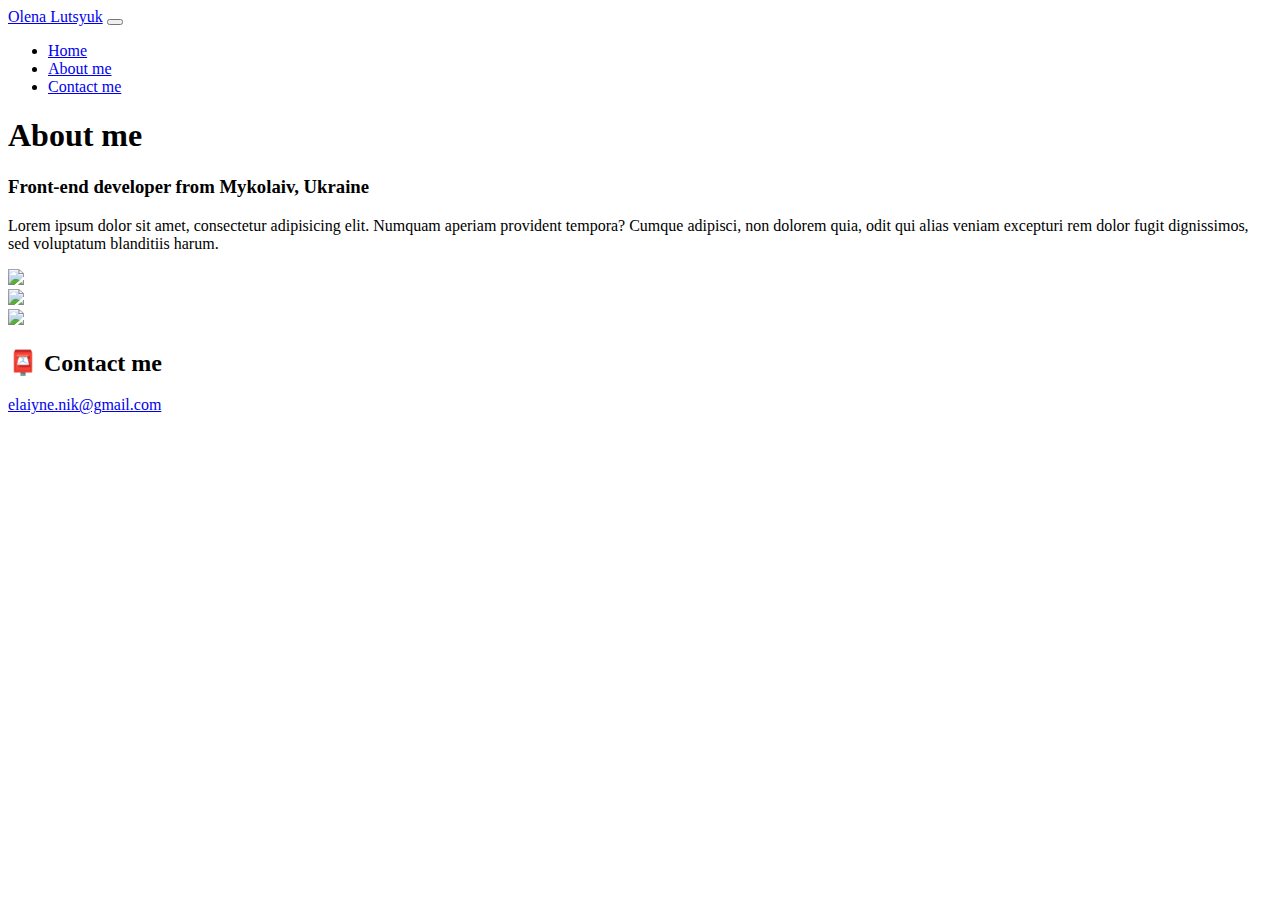
==== about.html @ e8b32b33 "Added basic structure of the website" ====
<!DOCTYPE html>
<html lang="en">
  <head>
    <meta charset="UTF-8" />
    <meta http-equiv="X-UA-Compatible" content="IE=edge" />
    <meta name="viewport" content="width=device-width, initial-scale=1.0" />
    <link
      href="https://cdn.jsdelivr.net/npm/bootstrap@5.1.3/dist/css/bootstrap.min.css"
      rel="stylesheet"
      integrity="sha384-1BmE4kWBq78iYhFldvKuhfTAU6auU8tT94WrHftjDbrCEXSU1oBoqyl2QvZ6jIW3"
      crossorigin="anonymous"
    />
    <script
      src="https://cdn.jsdelivr.net/npm/bootstrap@5.1.3/dist/js/bootstrap.bundle.min.js"
      integrity="sha384-ka7Sk0Gln4gmtz2MlQnikT1wXgYsOg+OMhuP+IlRH9sENBO0LRn5q+8nbTov4+1p"
      crossorigin="anonymous"
    ></script>
    <link rel="stylesheet" href="style.css" />
    <title>About Olena Lutsyuk</title>
  </head>
  <body>
    <nav class="navbar navbar-expand-lg navbar-light bg-light fixed-top">
      <div class="container-fluid">
        <a class="navbar-brand" href="index.html">Olena Lutsyuk</a>
        <button
          class="navbar-toggler"
          type="button"
          data-bs-toggle="collapse"
          data-bs-target="#navbarNav"
          aria-controls="navbarNav"
          aria-expanded="false"
          aria-label="Toggle navigation"
        >
          <span class="navbar-toggler-icon"></span>
        </button>
        <div class="collapse navbar-collapse" id="navbarNav">
          <ul class="navbar-nav">
            <li class="nav-item">
              <a class="nav-link" aria-current="page" href="index.htm l"
                >Home</a
              >
            </li>
            <li class="nav-item">
              <a class="nav-link active" href="about.html">About me</a>
            </li>
            <li class="nav-item">
              <a class="nav-link" href="about.html#contact">Contact me</a>
            </li>
          </ul>
        </div>
      </div>
    </nav>
    <h1>About me</h1>
    <h3>Front-end developer from Mykolaiv, Ukraine</h3>
    <div class="about-paragraphs">
      <p>
        Lorem ipsum dolor sit amet, consectetur adipisicing elit. Numquam
        aperiam provident tempora? Cumque adipisci, non dolorem quia, odit qui
        alias veniam excepturi rem dolor fugit dignissimos, sed voluptatum
        blanditiis harum.
      </p>
    </div>
    <div class="container">
      <div class="row">
        <div class="col-sm-4">
          <img
            src="images/yoga.png"
            class="img-fluid shadow p-2 mb-5 bg-body rounded border border-light"
          />
        </div>
        <div class="col-sm-4">
          <img
            src="images/weather.png"
            class="img-fluid shadow p-2 mb-5 bg-body rounded border border-light"
          />
        </div>
        <div class="col-sm-4">
          <img
            src="images/yogurt.png"
            class="img-fluid shadow p-2 mb-5 bg-body rounded border border-light"
          />
        </div>
      </div>
    </div>
    <div id="contact">
      <h2>📮 Contact me</h2>
      <a href="mailto:[email]" class="email-link">elaiyne.nik@gmail.com</a>
    </div>
  </body>
</html>
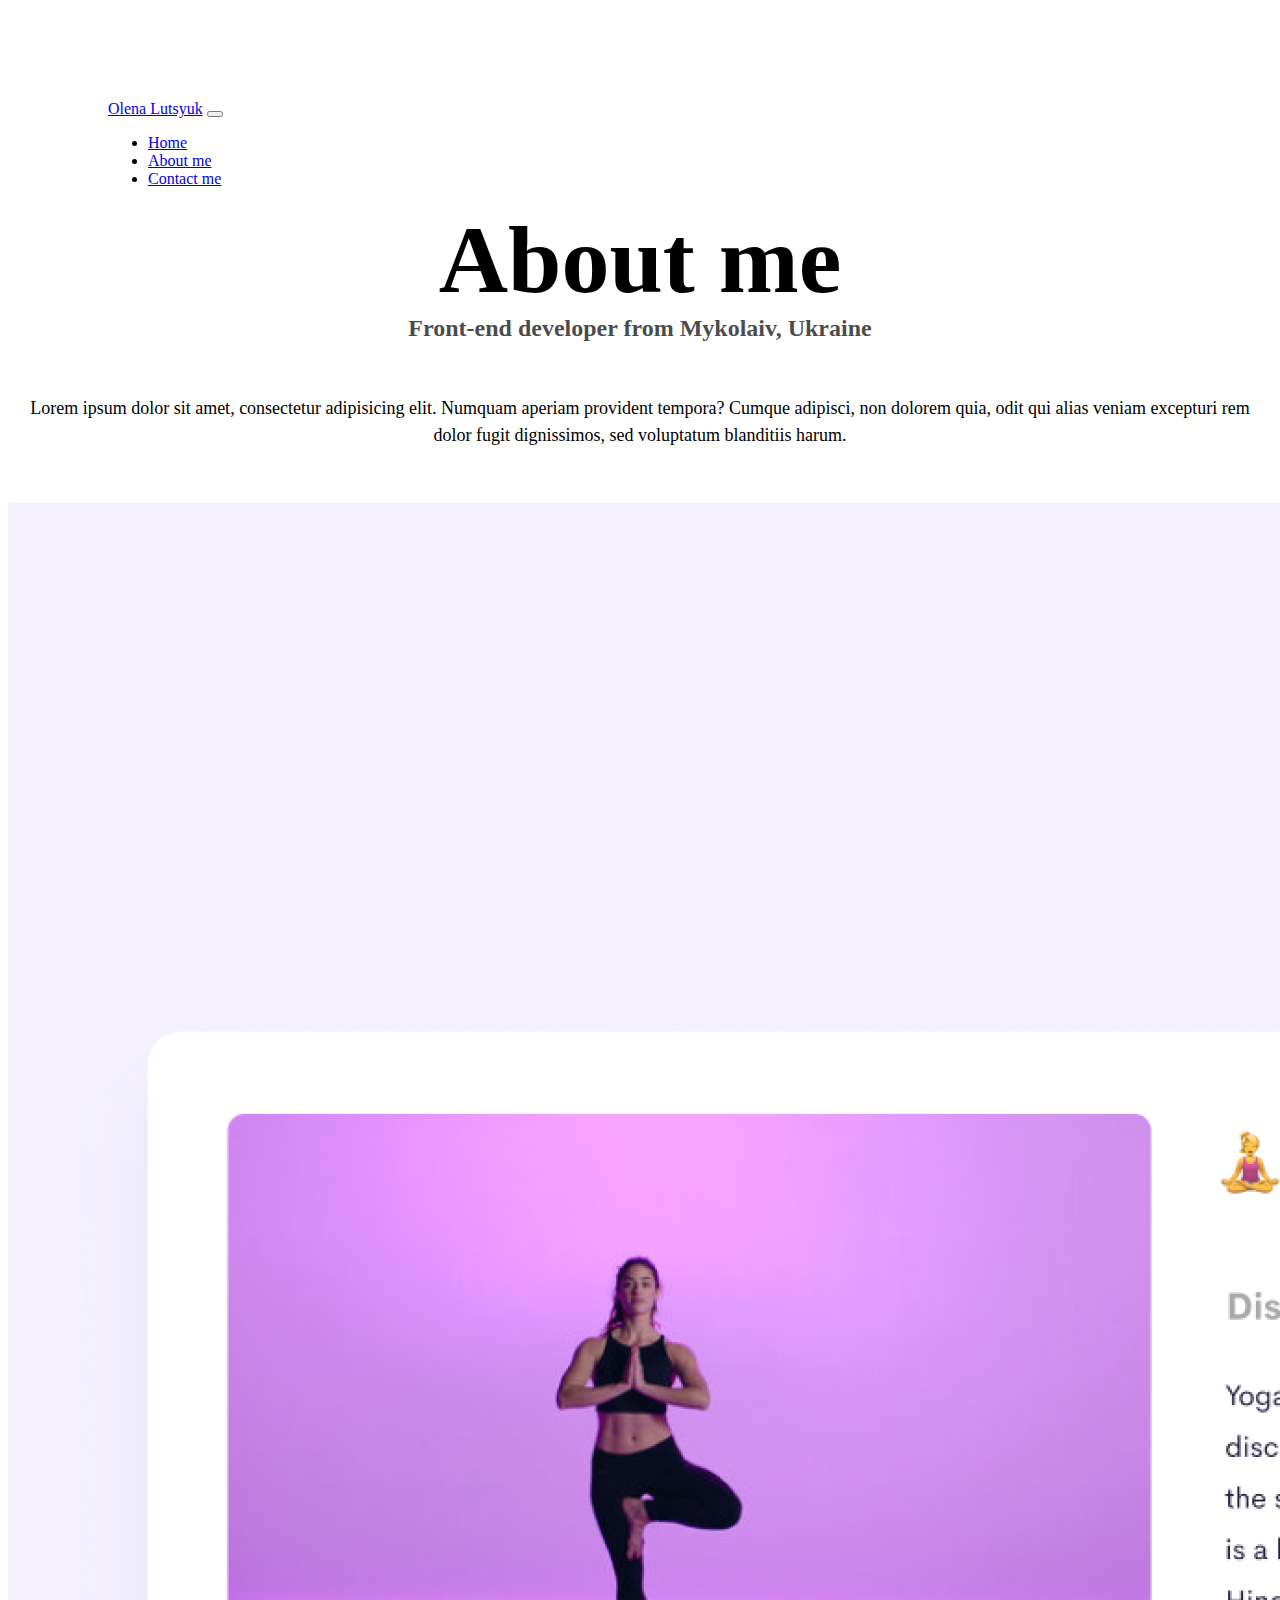
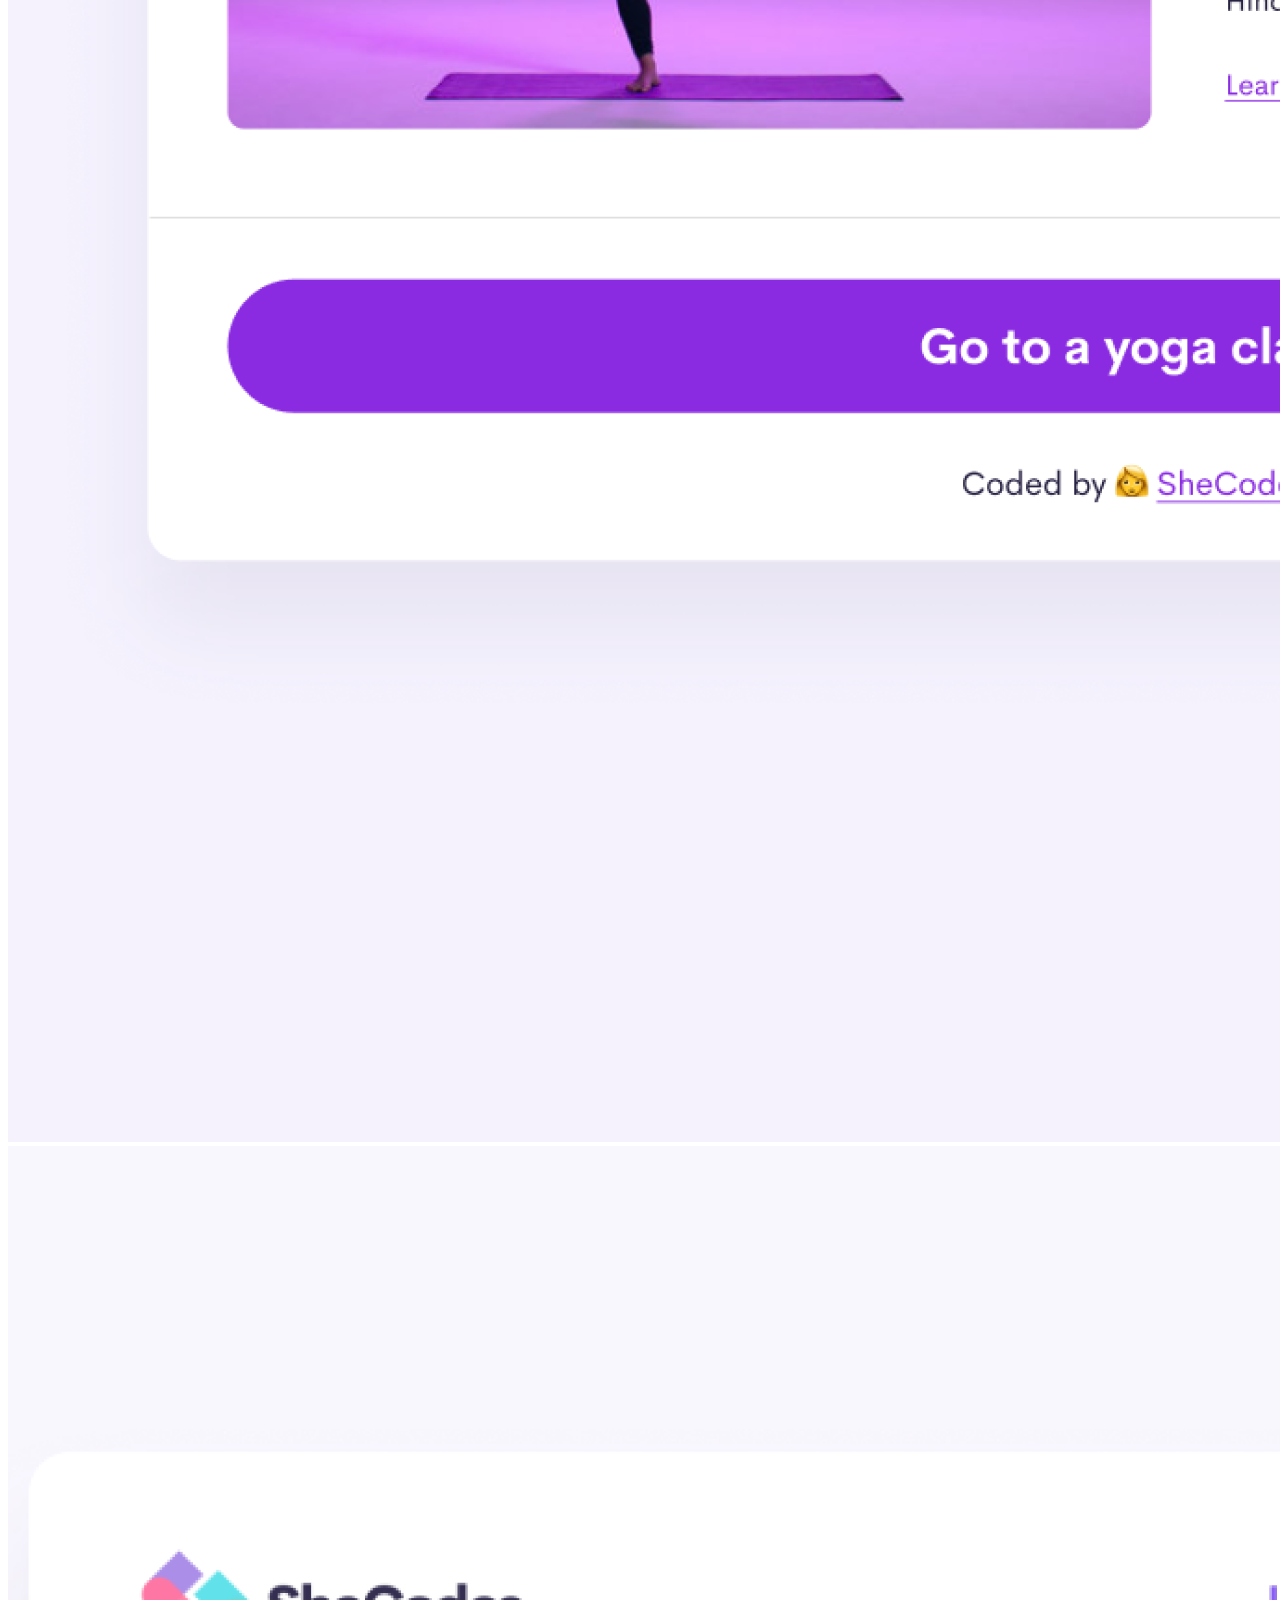
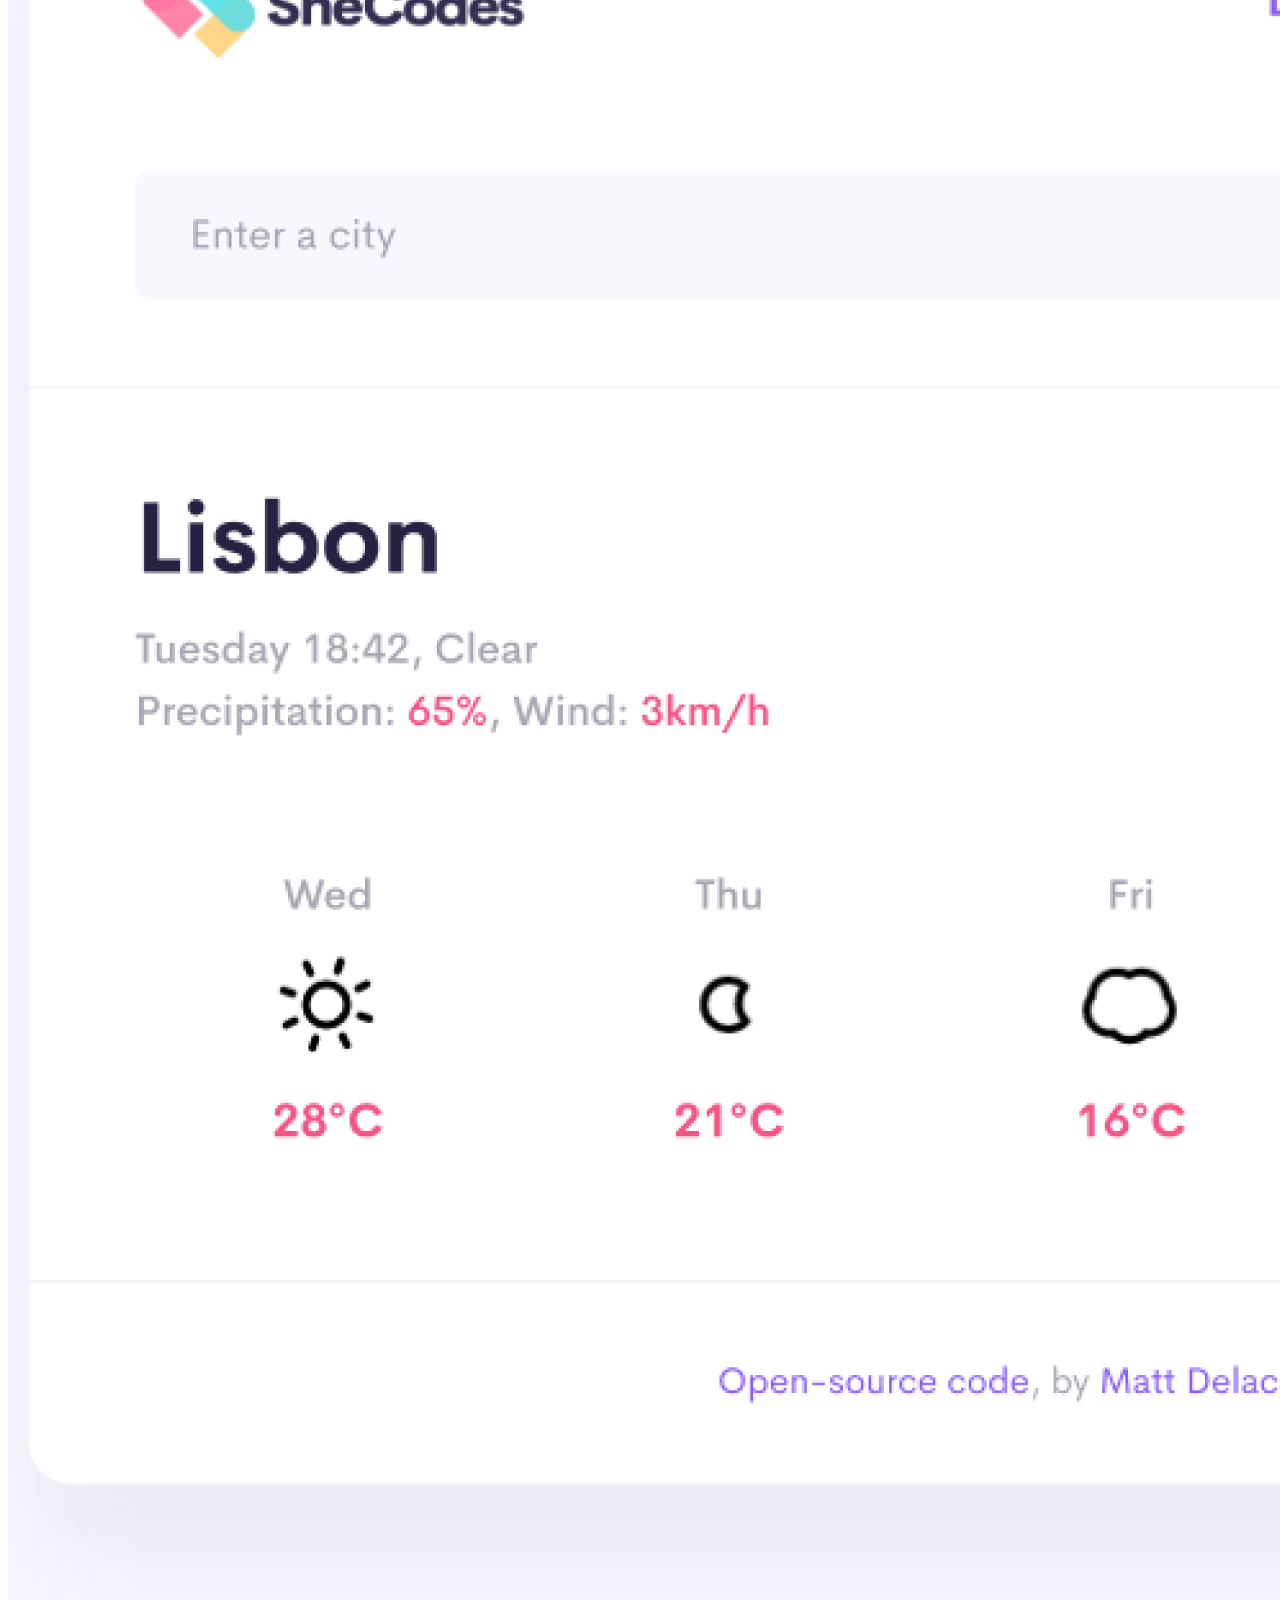
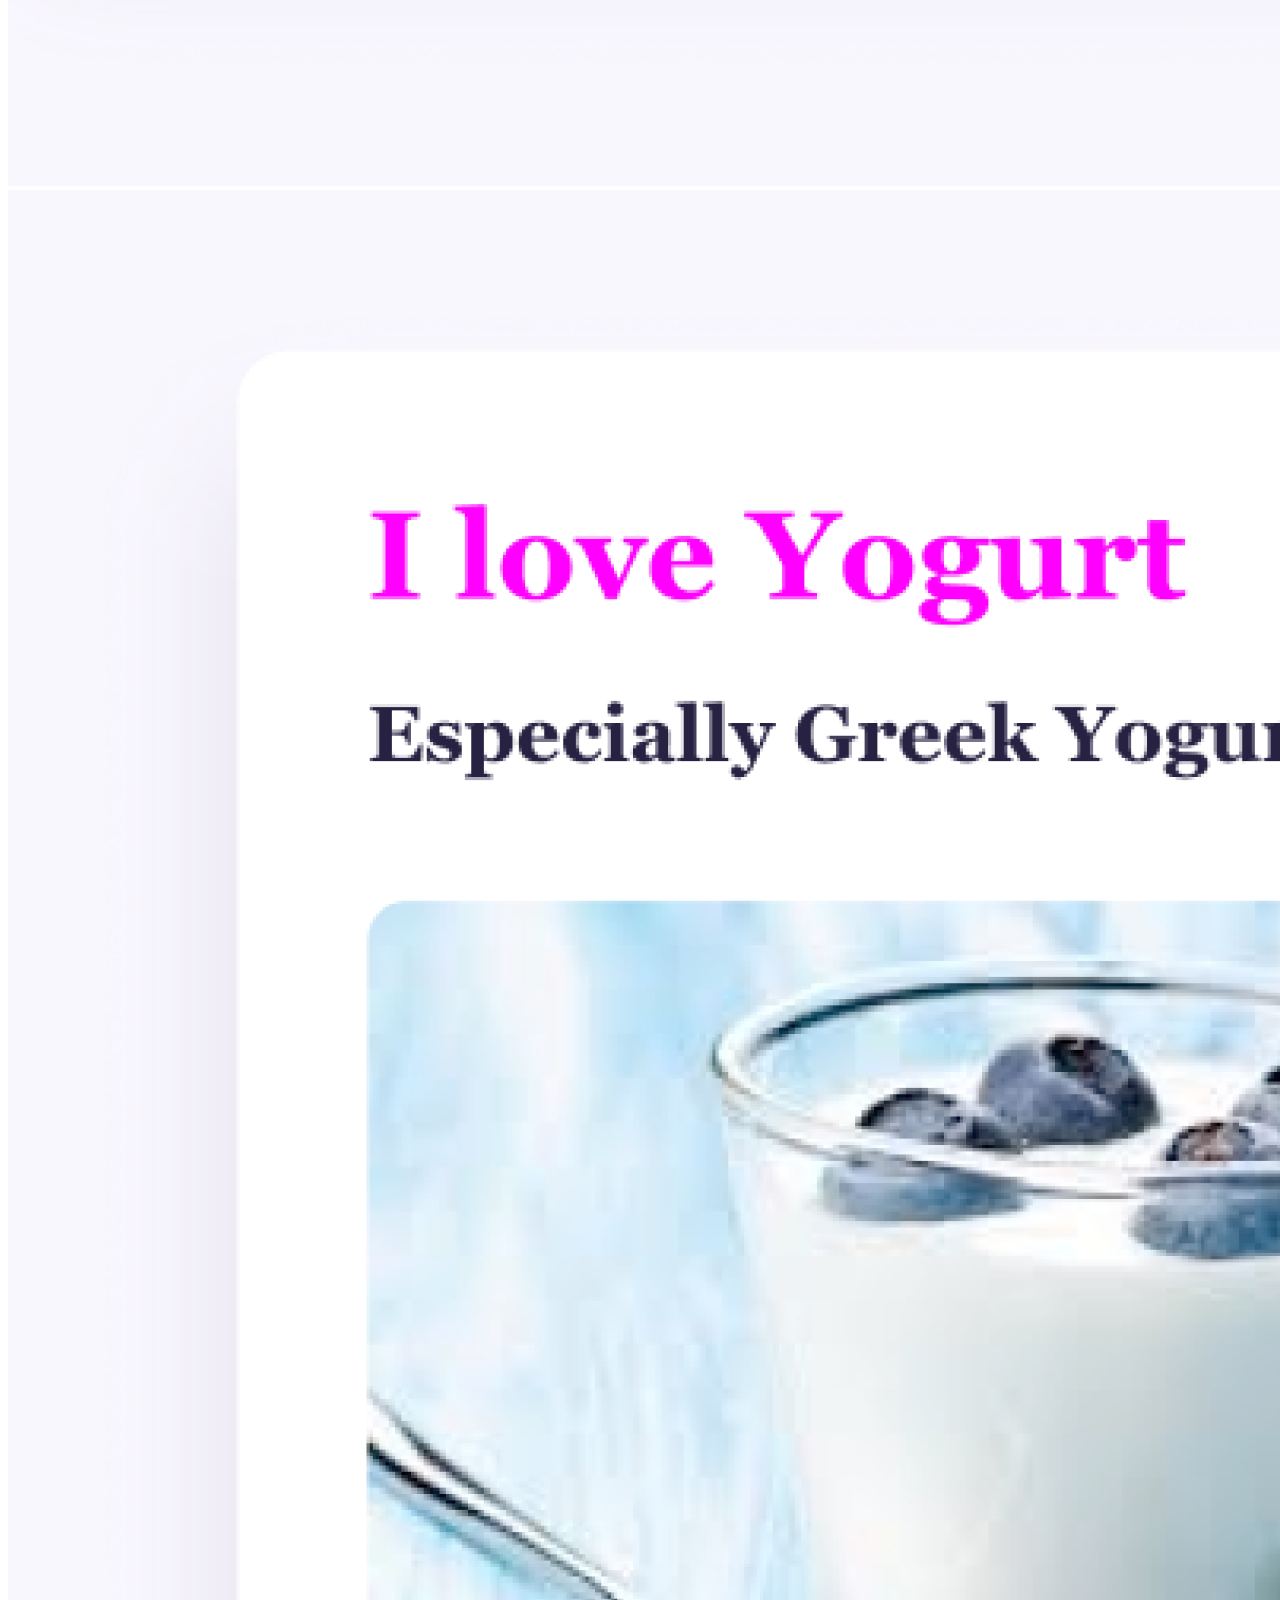
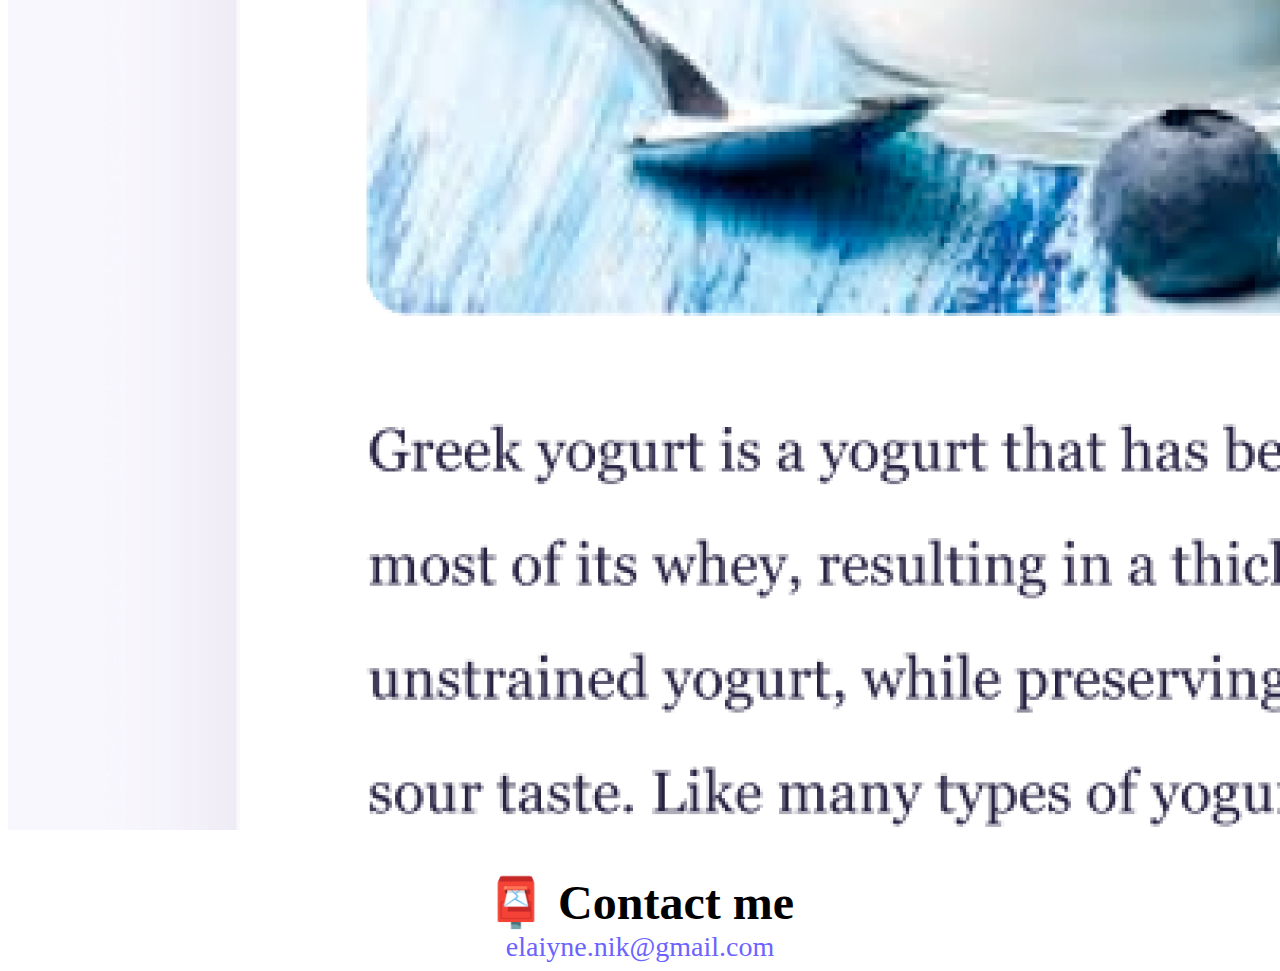
==== commit 53180ae8: "Add correct link to the css file" ====
--- a/about.html
+++ b/about.html
@@ -15,7 +15,7 @@
       integrity="sha384-ka7Sk0Gln4gmtz2MlQnikT1wXgYsOg+OMhuP+IlRH9sENBO0LRn5q+8nbTov4+1p"
       crossorigin="anonymous"
     ></script>
-    <link rel="stylesheet" href="style.css" />
+    <link rel="stylesheet" href="/src/styles.css" />
     <title>About Olena Lutsyuk</title>
   </head>
   <body>
--- a/src/styles.css
+++ b/src/styles.css
@@ -0,0 +1,101 @@
+:root {
+  --primary-color: #6c63ff;
+  --secondary-color: #f5f2fe;
+  --box-shadow: 0 5px 10px rgba(0, 0, 0, 0.3);
+}
+
+body {
+  margin-top: 100px;
+}
+
+h1,
+h2,
+h3 {
+  text-align: center;
+  margin: 0;
+}
+
+h1 {
+  font-size: 96px;
+}
+
+h2 {
+  font-size: 48px;
+  margin-top: 40px;
+}
+
+h3 {
+  font-size: 24px;
+  opacity: 0.7;
+}
+
+p {
+  padding: 20px;
+  font-size: 18px;
+  line-height: 1.5;
+  text-align: center;
+}
+
+.navigation-links {
+  display: flex;
+  margin-top: 40px;
+  justify-content: center;
+}
+
+.navigation-links a {
+  margin: 20px;
+  border-radius: 4px;
+  padding: 20px 15px;
+  text-decoration: none;
+  text-transform: capitalize;
+}
+.app {
+  text-align: left;
+  margin-top: 0px;
+}
+.col-sm-6 {
+  margin-top: 40px;
+}
+
+.contact-link {
+  background: var(--primary-color);
+  box-shadow: var(--box-shadow);
+  color: white;
+}
+
+.about-link {
+  color: var(--primary-color);
+  border: 1px solid var(--primary-color);
+}
+
+.homepage-link {
+  color: var(--primary-color);
+  text-align: center;
+  display: block;
+}
+
+.about-paragraphs {
+  display: flex;
+  margin: 15px 0;
+}
+
+.email-link {
+  display: flex;
+  justify-content: center;
+  color: var(--primary-color);
+  font-size: 28px;
+  text-decoration: none;
+}
+
+.email-link:hover {
+  text-decoration: underline;
+}
+.fixed-top {
+  padding-left: 100px;
+}
+.app-links a {
+  border-radius: 4px;
+  margin: 20px;
+  padding: 20px 15px;
+  text-decoration: none;
+}
